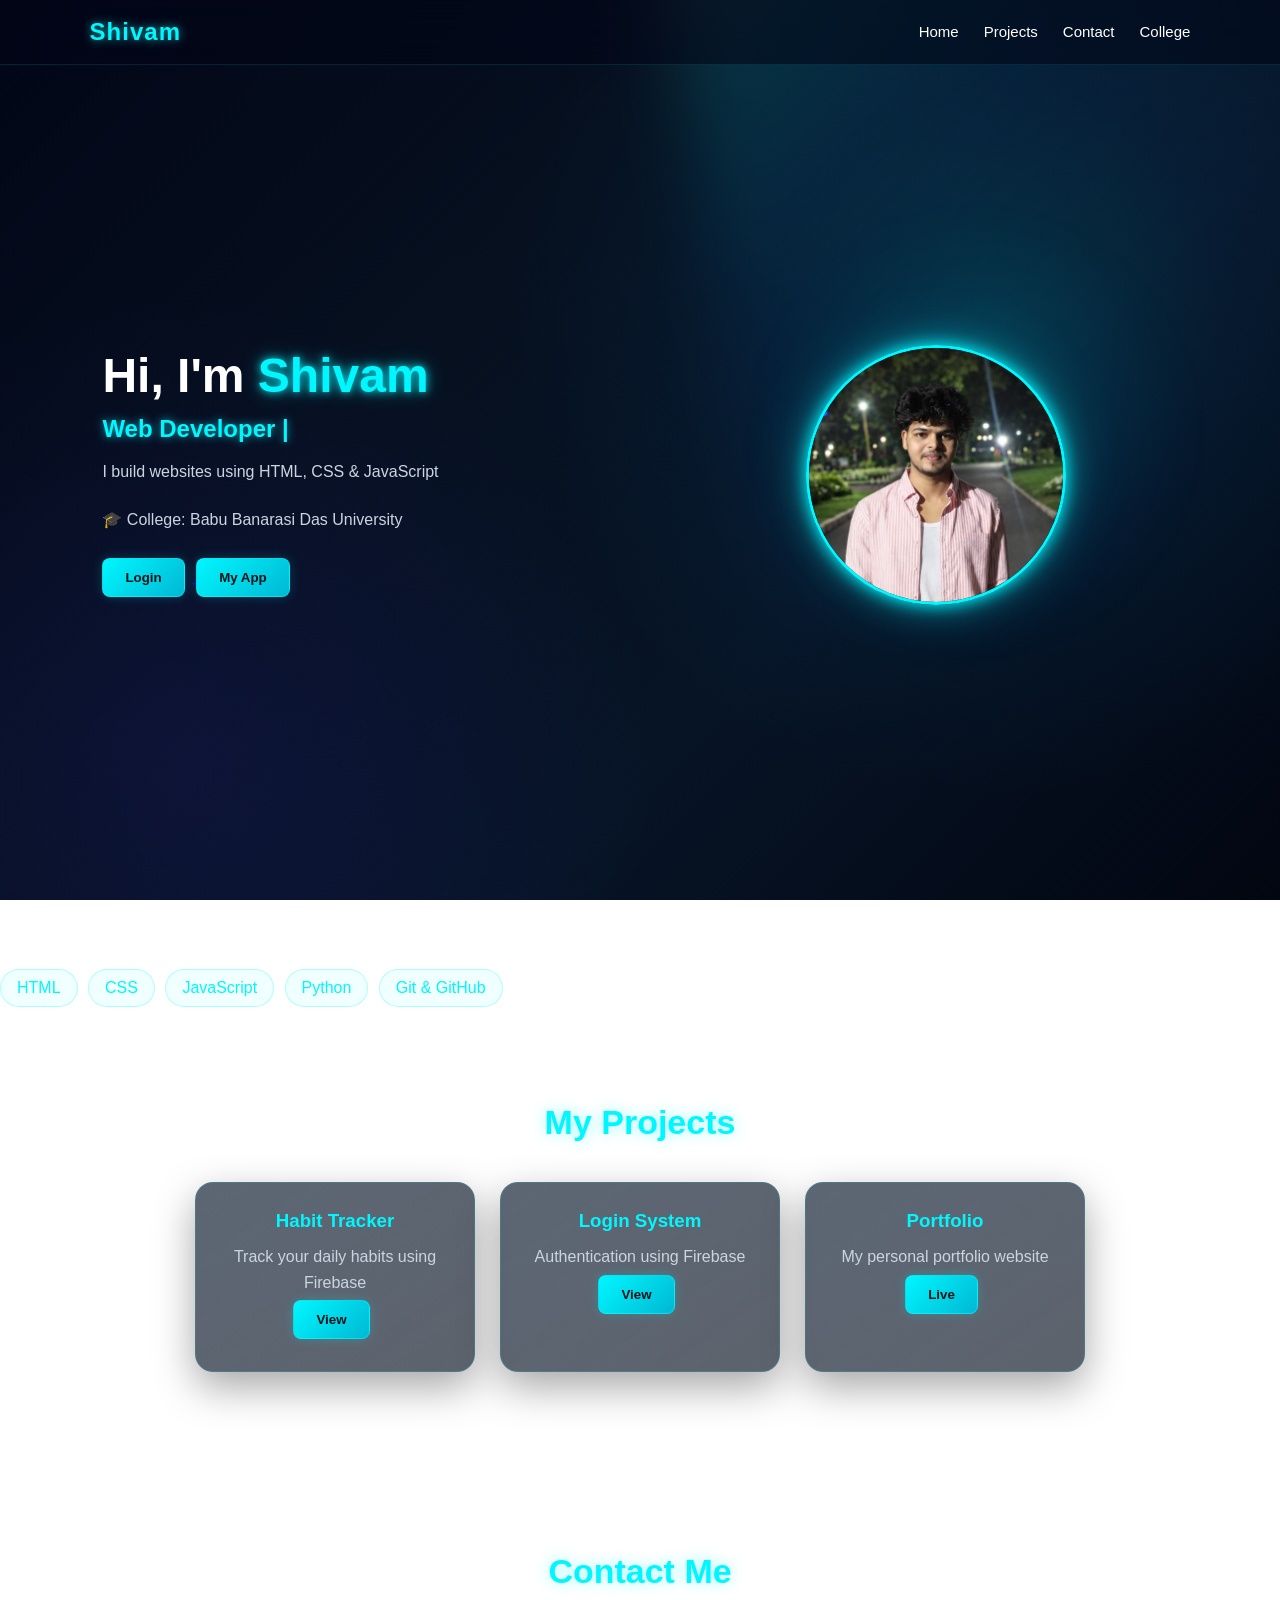
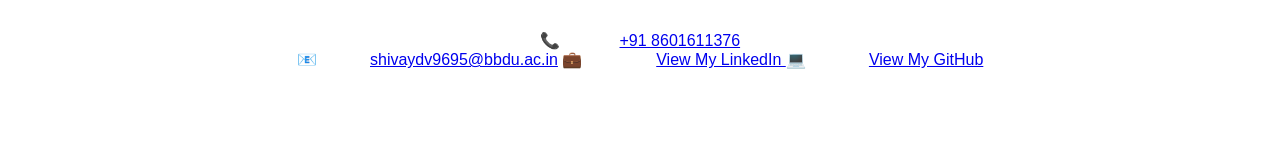
==== index.html @ fbb5cc44 "Add files via upload" ====
<!DOCTYPE html>
<html lang="en">

<head>
    <meta charset="UTF-8">
    <meta name="viewport" content="width=device-width, initial-scale=1.0">

    <title>Shivam Portfolio</title>

    <link rel="stylesheet" href="style.css">

    <link href="https://fonts.googleapis.com/css2?family=Poppins&display=swap"
          rel="stylesheet">
</head>

<body>

    <!-- NAVBAR -->
    <nav class="navbar">

        <h2>Shivam</h2>

        <ul>
            <li><a href="#home">Home</a></li>
            <li><a href="#projects">Projects</a></li>
            <li><a href="#contact">Contact</a></li>
            <li><a href="college.html">College</a></li>
        </ul> 
    </nav>


    <!-- HOME SECTION -->
    <div class="container" id="home">

        <!-- LEFT SIDE -->
        <div class="left">

            <h1>Hi, I'm <span>Shivam</span></h1>

            <h2 id="typing"></h2>

            <p>I build websites using HTML, CSS & JavaScript</p>
            <p>🎓 College: Babu Banarasi Das University</p>

            <a href="login.html">
                <button>Login</button>
            </a>

            <a href="habit.html">
                <button>My App</button>
            </a>

        </div>


        <!-- RIGHT SIDE -->
        <div class="right">

           <img src="profile.jpg.jpg" alt="Shivam Profile">

        </div>

    </div>

    <!-- SKILLS -->
<section class="skills">
    <h2>My Skills</h2>

    <div class="skill-list">
        <span>HTML</span>
        <span>CSS</span>
        <span>JavaScript</span>
        <span>Python</span>
        <span>Git & GitHub</span>
    </div>
</section>

    <!-- PROJECTS -->
    <section class="projects" id="projects">

        <h2>My Projects</h2>

        <div class="project-container">

            <div class="card">

                <h3>Habit Tracker</h3>

                <p>Track your daily habits using Firebase</p>

                <a href="habit.html">
                    <button>View</button>
                </a>

            </div>


            <div class="card">

                <h3>Login System</h3>

                <p>Authentication using Firebase</p>

                <a href="login.html">
                    <button>View</button>
                </a>

            </div>


            <div class="card">

                <h3>Portfolio</h3>

                <p>My personal portfolio website</p>

                <button>Live</button>

            </div>

        </div>

    </section>


    <!-- CONTACT -->
    <section id="contact" class="projects fade">

        <p>
           <h2>Contact Me</h2>

<p>
  📞 Phone:
  <a href="tel:+918601611376">+91 8601611376</a>
</p>

<p>
  📧 Email:
  <a href="maito">shivaydv9695@bbdu.ac.in</a>
  💼 LinkedIn:
  <a href="https://www.linkedin.com/in/shivam-yadav-23991b380?utm_source=share_via&utm_content=profile&utm_medium=member_android"
     target="_blank">
    View My LinkedIn
  </a>
  💻 GitHub:
  <a href="https://github.com/shivaydv9695-prog" target="_blank">
    View My GitHub
  </a>
</p> 
     </p>
    </section>


    <!-- JAVASCRIPT -->
    <script>

        let text = "Web Developer | B.Tech Student";
        let i = 0;

        function typing() {

            if (i < text.length) {

                document.getElementById("typing").innerHTML += text.charAt(i);

                i++;

                setTimeout(typing, 100);

            }

        }

        typing();


        // Scroll Animation

        const faders = document.querySelectorAll('.fade');

        window.addEventListener('scroll', () => {

            faders.forEach(el => {

                const top = el.getBoundingClientRect().top;

                if (top < window.innerHeight - 100) {

                    el.classList.add('show');

                }

            });

        });

    </script>

</body>

</html>
---- style.css ----
/* =========================================
   SHIVAM YADAV - PREMIUM PORTFOLIO
========================================= */

* {
  margin: 0;
  padding: 0;
  box-sizing: border-box;
}

html {
  scroll-behavior: smooth;
}

body {
  min-height: 100vh;
  font-family: Arial, sans-serif;
  color: #ffffff;
  overflow-x: hidden;

  /* Premium Navy Background */
  background:
    radial-gradient(
      circle at 78% 35%,
      rgba(0, 247, 255, 0.12) 0%,
      rgba(0, 153, 255, 0.06) 20%,
      transparent 42%
    ),
    radial-gradient(
      circle at 15% 85%,
      rgba(70, 40, 255, 0.10),
      transparent 35%
    ),
    linear-gradient(
      135deg,
      #020617 0%,
      #06101f 35%,
      #071426 65%,
      #020611 100%
    );

  background-attachment: fixed;
}


/* =========================================
   PREMIUM SPOTLIGHT
========================================= */

body::before {
  content: "";
  position: fixed;

  top: -180px;
  right: -80px;

  width: 650px;
  height: 750px;

  pointer-events: none;

  /*
     Light coming from top-right
     and focusing near profile photo
  */

  background: linear-gradient(
    145deg,
    rgba(255, 255, 255, 0.20) 0%,
    rgba(0, 247, 255, 0.13) 18%,
    rgba(0, 153, 255, 0.06) 38%,
    transparent 65%
  );

  filter: blur(35px);

  transform: rotate(-10deg);

  z-index: -1;
}


/* Soft glow behind profile */

body::after {
  content: "";
  position: fixed;

  width: 430px;
  height: 430px;

  right: 7%;
  top: 24%;

  border-radius: 50%;

  background: radial-gradient(
    circle,
    rgba(0, 247, 255, 0.15),
    rgba(0, 153, 255, 0.06) 40%,
    transparent 70%
  );

  filter: blur(25px);

  pointer-events: none;
  z-index: -1;

  animation: glowPulse 4s ease-in-out infinite alternate;
}


@keyframes glowPulse {

  from {
    opacity: 0.55;
    transform: scale(0.95);
  }

  to {
    opacity: 1;
    transform: scale(1.08);
  }

}


/* =========================================
   NAVBAR
========================================= */

.navbar {
  position: fixed;

  top: 0;
  left: 0;

  width: 100%;

  display: flex;
  align-items: center;
  justify-content: space-between;

  padding: 18px 7%;

  background: rgba(2, 6, 23, 0.58);

  backdrop-filter: blur(18px);
  -webkit-backdrop-filter: blur(18px);

  border-bottom: 1px solid rgba(0, 247, 255, 0.12);

  z-index: 1000;
}


.navbar h2 {
  color: #00f7ff;

  text-shadow:
    0 0 10px rgba(0, 247, 255, 0.7);

  letter-spacing: 1px;
}


.navbar ul {
  display: flex;
  align-items: center;

  gap: 25px;

  list-style: none;
}


.navbar a {
  color: #ffffff;

  text-decoration: none;

  font-size: 15px;

  transition: 0.3s;
}


.navbar a:hover {
  color: #00f7ff;

  text-shadow:
    0 0 10px rgba(0, 247, 255, 0.8);
}


/* =========================================
   HERO SECTION
========================================= */

.container {
  position: relative;

  min-height: 100vh;

  display: flex;
  align-items: center;
  justify-content: space-between;

  padding: 110px 8% 60px;
}


.left {
  width: 55%;

  position: relative;

  z-index: 2;
}


.right {
  width: 45%;

  display: flex;
  align-items: center;
  justify-content: center;

  position: relative;

  z-index: 2;
}


/* =========================================
   MAIN TEXT
========================================= */

.left h1 {
  font-size: 48px;

  margin-bottom: 12px;

  line-height: 1.15;
}


.left h1 span {
  color: #00f7ff;

  text-shadow:
    0 0 8px rgba(0, 247, 255, 0.9),
    0 0 20px rgba(0, 247, 255, 0.45);
}


.left h2 {
  font-size: 24px;

  margin-bottom: 15px;

  color: #f8fafc;
}


.left p {
  max-width: 620px;

  margin-bottom: 20px;

  color: #cbd5e1;

  line-height: 1.7;

  font-size: 16px;
}


#typing {
  color: #00f7ff;

  text-shadow:
    0 0 8px rgba(0, 247, 255, 0.7);
}


/* =========================================
   PROFILE PHOTO - ALWAYS CIRCLE
========================================= */

.profile-circle {
  position: relative;

  width: 285px;
  height: 285px;

  border-radius: 50%;

  overflow: hidden;

  flex-shrink: 0;

  border: 3px solid #00f7ff;

  background: #071426;

  box-shadow:
    0 0 12px rgba(0, 247, 255, 0.9),
    0 0 35px rgba(0, 247, 255, 0.40),
    0 0 80px rgba(0, 153, 255, 0.15);

  animation: profileFloat 4s ease-in-out infinite;

  transition: 0.4s;
}


/* Extra ring around profile */

.profile-circle::before {
  content: "";

  position: absolute;

  inset: -10px;

  border-radius: 50%;

  border: 1px solid rgba(0, 247, 255, 0.20);

  pointer-events: none;
}


.profile-circle img {
  width: 100%;
  height: 100%;

  display: block;

  object-fit: cover;

  border-radius: 50%;

  filter:
    brightness(1.05)
    contrast(1.05);
}


.profile-circle:hover {
  transform: scale(1.04);

  box-shadow:
    0 0 18px #00f7ff,
    0 0 45px rgba(0, 247, 255, 0.50),
    0 0 90px rgba(0, 153, 255, 0.20);
}


@keyframes profileFloat {

  0%,
  100% {
    transform: translateY(0);
  }

  50% {
    transform: translateY(-12px);
  }

}


/* =========================================
   BUTTONS
========================================= */

button {
  padding: 11px 22px;

  margin: 5px 7px 5px 0;

  border: 1px solid rgba(0, 247, 255, 0.5);

  border-radius: 8px;

  background: linear-gradient(
    135deg,
    #00f7ff,
    #00b8d4
  );

  color: #001316;

  font-weight: 700;

  cursor: pointer;

  transition: 0.3s;

  box-shadow:
    0 0 12px rgba(0, 247, 255, 0.20);
}


button:hover {
  transform: translateY(-3px);

  box-shadow:
    0 0 12px rgba(0, 247, 255, 0.8),
    0 0 30px rgba(0, 247, 255, 0.30);
}


/* =========================================
   SKILLS
========================================= */

.skills {
  margin-top: 35px;
}


.skills span {
  display: inline-block;

  padding: 9px 16px;

  margin: 6px 6px 6px 0;

  border-radius: 20px;

  color: #00f7ff;

  background:
    rgba(0, 247, 255, 0.06);

  border:
    1px solid rgba(0, 247, 255, 0.28);

  backdrop-filter: blur(8px);

  transition: 0.3s;
}


.skills span:hover {
  color: #001316;

  background: #00f7ff;

  transform: translateY(-3px);

  box-shadow:
    0 0 20px rgba(0, 247, 255, 0.45);
}


/* =========================================
   PROJECT SECTION
========================================= */

.projects {
  position: relative;

  padding: 90px 8%;

  text-align: center;
}


.projects h2 {
  margin-bottom: 40px;

  font-size: 34px;

  color: #00f7ff;

  text-shadow:
    0 0 15px rgba(0, 247, 255, 0.45);
}


.project-container {
  display: flex;

  justify-content: center;

  gap: 25px;

  flex-wrap: wrap;
}


/* =========================================
   GLASS CARDS
========================================= */

.card {
  width: 280px;

  padding: 27px;

  border-radius: 18px;

  background:
    linear-gradient(
      145deg,
      rgba(15, 30, 50, 0.68),
      rgba(5, 15, 30, 0.65)
    );

  backdrop-filter: blur(15px);
  -webkit-backdrop-filter: blur(15px);

  border:
    1px solid rgba(0, 247, 255, 0.14);

  box-shadow:
    0 15px 40px rgba(0, 0, 0, 0.35);

  transition: 0.35s;
}


.card:hover {
  transform:
    translateY(-10px);

  border-color:
    rgba(0, 247, 255, 0.50);

  box-shadow:
    0 15px 45px rgba(0, 0, 0, 0.45),
    0 0 30px rgba(0, 247, 255, 0.15);
}


.card h3 {
  color: #00f7ff;

  margin-bottom: 12px;
}


.card p {
  color: #cbd5e1;

  line-height: 1.6;
}


/* =========================================
   FADE EFFECT
========================================= */

.fade {
  opacity: 0;

  transform:
    translateY(30px);

  transition:
    opacity 0.8s ease,
    transform 0.8s ease;
}


.fade.show {
  opacity: 1;

  transform:
    translateY(0);
}


/* =========================================
   OLD CANVAS / BACKGROUND FIX
========================================= */

/*
  Purane canvas background ko hide kar diya
  taki black background wapas na aaye.
*/

#space,
#universe,
#dragon-bg {
  display: none !important;
}


/* =========================================
   MOBILE
========================================= */

@media (max-width: 768px) {

  .navbar {
    padding: 15px 18px;
  }


  .navbar h2 {
    font-size: 18px;
  }


  .navbar ul {
    gap: 10px;
  }


  .navbar a {
    font-size: 12px;
  }


  .container {
    flex-direction: column;

    justify-content: center;

    text-align: center;

    padding:
      120px 20px 60px;
  }


  .left,
  .right {
    width: 100%;
  }


  .left h1 {
    font-size: 37px;
  }


  .left h2 {
    font-size: 20px;
  }


  .left p {
    margin-left: auto;
    margin-right: auto;
  }


  .right {
    margin-top: 45px;
  }


  .profile-circle {
    width: 230px;
    height: 230px;
  }


  /* Spotlight follows profile on mobile */

  body::before {
    width: 450px;
    height: 550px;

    top: 300px;
    right: -170px;

    opacity: 0.75;
  }


  body::after {
    width: 320px;
    height: 320px;

    top: 55%;
    right: -80px;
  }


  .projects {
    padding:
      70px 20px;
  }


  .card {
    width: 100%;
    max-width: 330px;
  }

}
/* ===== FORCE SMALL CIRCLE PROFILE PHOTO ===== */

.right {
  width: 45%;
  display: flex;
  justify-content: center;
  align-items: center;
}

/* Tumhare current HTML me img direct .right ke andar ho
   tab bhi circle ban jayega */

.right img {
  width: 260px !important;
  height: 260px !important;

  max-width: 260px !important;

  object-fit: cover !important;
  object-position: center !important;

  border-radius: 50% !important;

  border: 3px solid #00f7ff;

  box-shadow:
    0 0 15px #00f7ff,
    0 0 35px rgba(0, 247, 255, 0.45),
    0 0 70px rgba(0, 247, 255, 0.18);

  animation: profileFloat 4s ease-in-out infinite;
}

@keyframes profileFloat {
  0%, 100% {
    transform: translateY(0);
  }

  50% {
    transform: translateY(-10px);
  }
}


/* Mobile */

@media (max-width: 768px) {

  .right {
    width: 100%;
    margin-top: 35px;
  }

  .right img {
    width: 210px !important;
    height: 210px !important;
    max-width: 210px !important;
  }

}
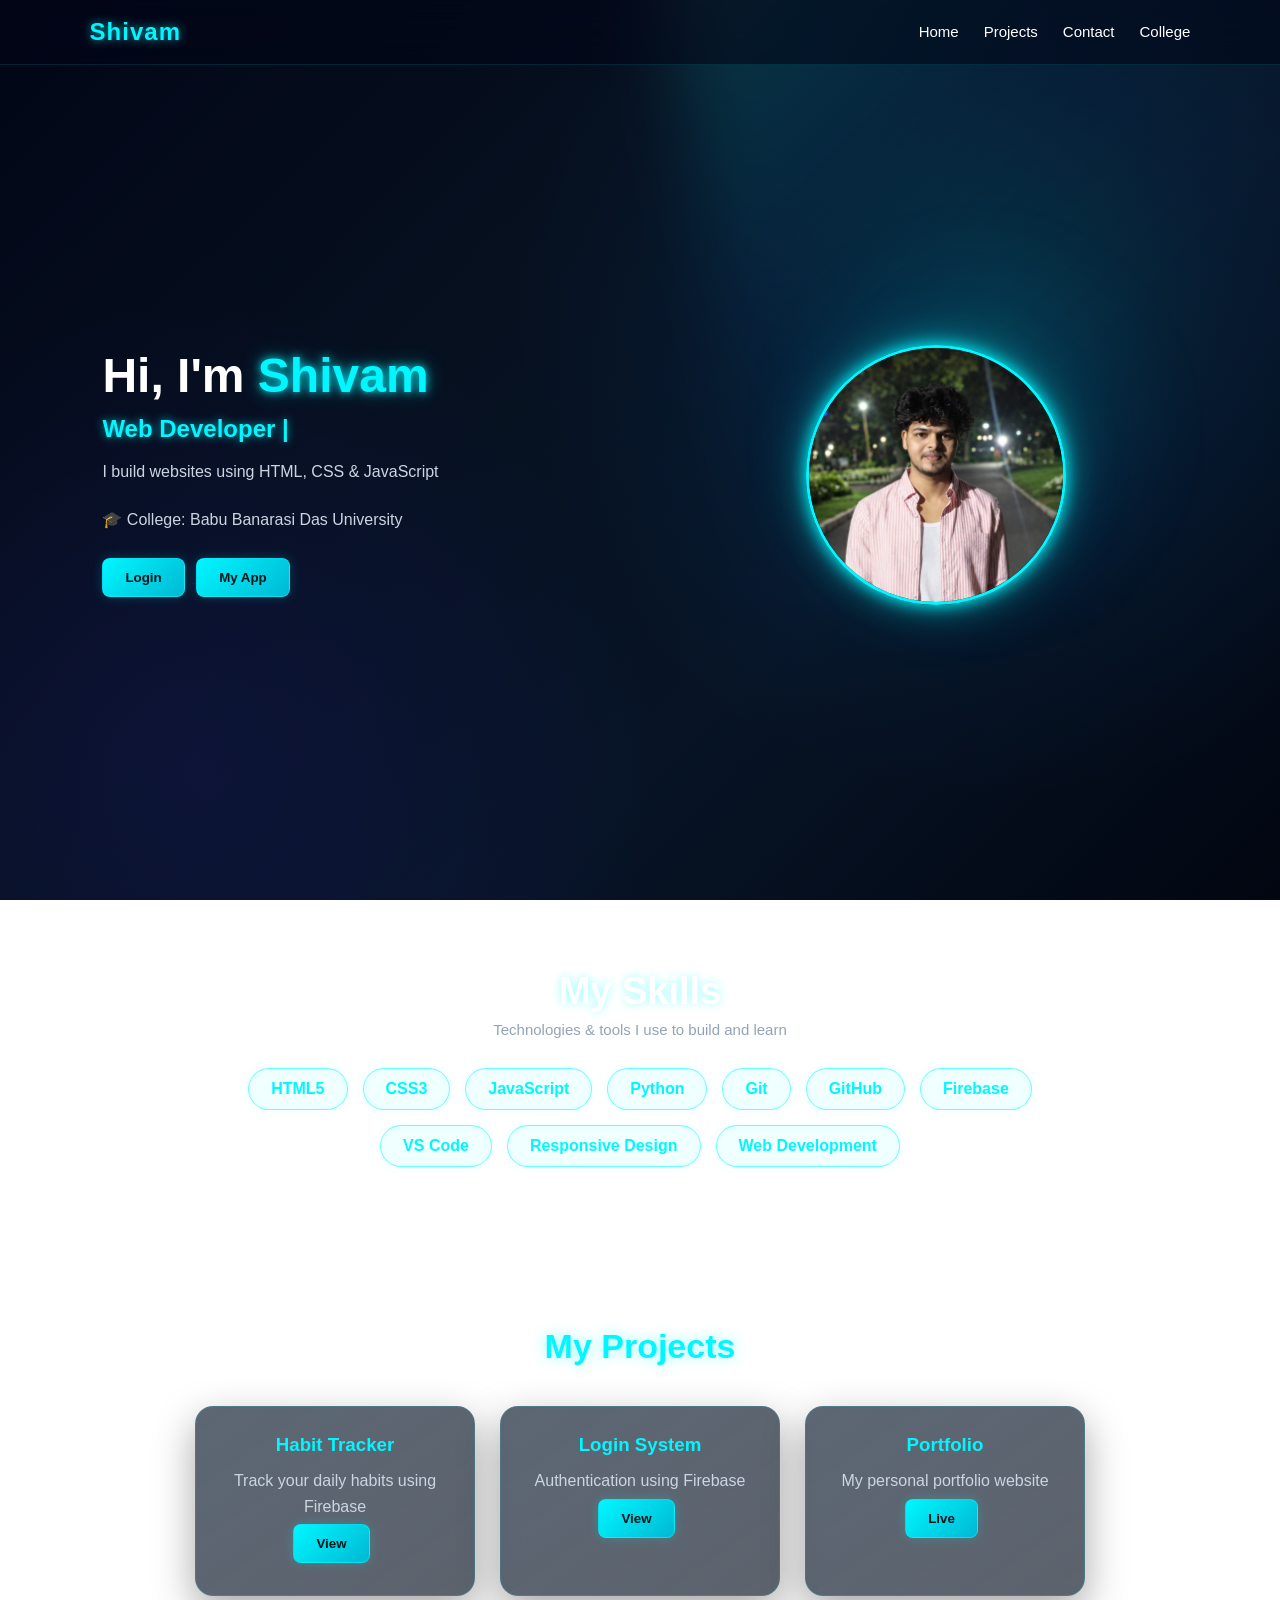
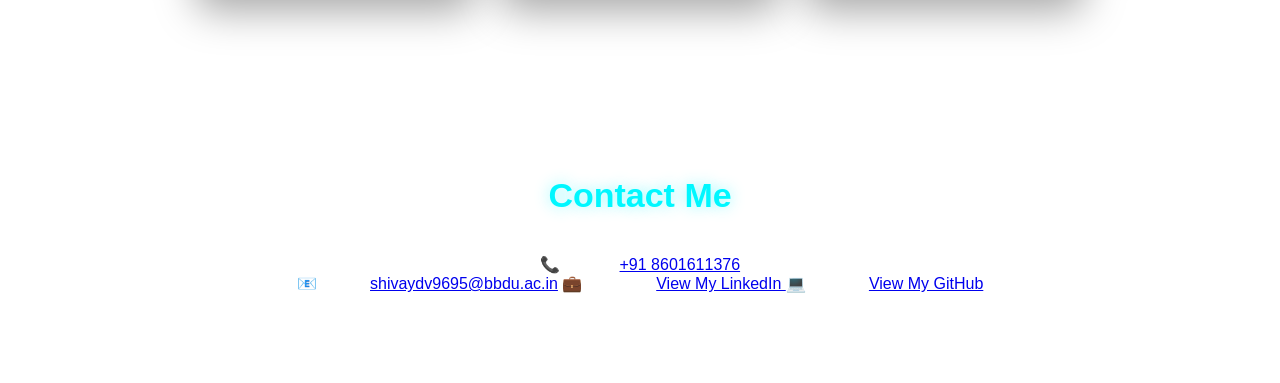
==== commit d9fca274: "Add files via upload" ====
--- a/index.html
+++ b/index.html
@@ -62,19 +62,30 @@
 
     </div>
 
-    <!-- SKILLS -->
+   
+    <!-- SKILLS SECTION -->
 <section class="skills">
+
     <h2>My Skills</h2>
 
+    <p class="skills-subtitle">
+        Technologies & tools I use to build and learn
+    </p>
+
     <div class="skill-list">
-        <span>HTML</span>
-        <span>CSS</span>
+        <span>HTML5</span>
+        <span>CSS3</span>
         <span>JavaScript</span>
         <span>Python</span>
-        <span>Git & GitHub</span>
+        <span>Git</span>
+        <span>GitHub</span>
+        <span>Firebase</span>
+        <span>VS Code</span>
+        <span>Responsive Design</span>
+        <span>Web Development</span>
     </div>
+
 </section>
-
     <!-- PROJECTS -->
     <section class="projects" id="projects">
 
--- a/style.css
+++ b/style.css
@@ -755,4 +755,161 @@
     max-width: 210px !important;
   }
 
+}
+/* ===== PROFILE SIZE + FULL HAIR FIX ===== */
+
+.right .profile-circle {
+    width: 310px !important;
+    height: 310px !important;
+
+    min-width: 310px !important;
+    min-height: 310px !important;
+
+    max-width: 310px !important;
+    max-height: 310px !important;
+
+    border-radius: 50% !important;
+    overflow: hidden !important;
+
+    border: 3px solid #00f7ff !important;
+
+    box-shadow:
+        0 0 12px #00f7ff,
+        0 0 30px rgba(0, 247, 255, 0.55),
+        0 0 60px rgba(0, 153, 255, 0.25) !important;
+}
+
+
+/* PHOTO POSITION */
+
+.right .profile-circle img {
+    width: 100% !important;
+    height: 100% !important;
+
+    object-fit: cover !important;
+
+    /* Hair ko zyada visible rakhega */
+    object-position: center 25% !important;
+
+    border-radius: 50% !important;
+}
+
+
+/* MOBILE */
+
+@media (max-width: 768px) {
+
+    .right .profile-circle {
+        width: 250px !important;
+        height: 250px !important;
+
+        min-width: 250px !important;
+        min-height: 250px !important;
+
+        max-width: 250px !important;
+        max-height: 250px !important;
+    }
+}
+/* =================================
+   PREMIUM CENTERED SKILLS SECTION
+================================= */
+
+.skills {
+    width: 100%;
+    padding: 70px 8%;
+    margin: 0 !important;
+
+    text-align: center;
+
+    display: flex;
+    flex-direction: column;
+    align-items: center;
+    justify-content: center;
+}
+
+.skills h2 {
+    font-size: 38px;
+    color: #ffffff;
+
+    margin-bottom: 8px;
+
+    text-align: center;
+
+    text-shadow:
+        0 0 10px rgba(0, 247, 255, 0.4);
+}
+
+.skills-subtitle {
+    color: #94a3b8;
+    font-size: 15px;
+
+    margin-bottom: 30px;
+}
+
+.skill-list {
+    width: 100%;
+    max-width: 900px;
+
+    display: flex;
+    justify-content: center;
+    align-items: center;
+    flex-wrap: wrap;
+
+    gap: 15px;
+}
+
+.skill-list span {
+    padding: 11px 22px;
+    margin: 0 !important;
+
+    border-radius: 30px;
+
+    color: #00f7ff;
+
+    background: rgba(0, 247, 255, 0.06);
+
+    border: 1px solid rgba(0, 247, 255, 0.55);
+
+    box-shadow:
+        inset 0 0 12px rgba(0, 247, 255, 0.05),
+        0 0 8px rgba(0, 247, 255, 0.08);
+
+    font-weight: 600;
+
+    transition: 0.3s ease;
+}
+
+.skill-list span:hover {
+    color: #001416;
+
+    background: #00f7ff;
+
+    transform: translateY(-5px);
+
+    box-shadow:
+        0 0 10px #00f7ff,
+        0 0 25px rgba(0, 247, 255, 0.5);
+}
+
+
+/* MOBILE */
+
+@media (max-width: 768px) {
+
+    .skills {
+        padding: 50px 20px;
+    }
+
+    .skills h2 {
+        font-size: 30px;
+    }
+
+    .skill-list {
+        gap: 10px;
+    }
+
+    .skill-list span {
+        padding: 9px 15px;
+        font-size: 14px;
+    }
 }
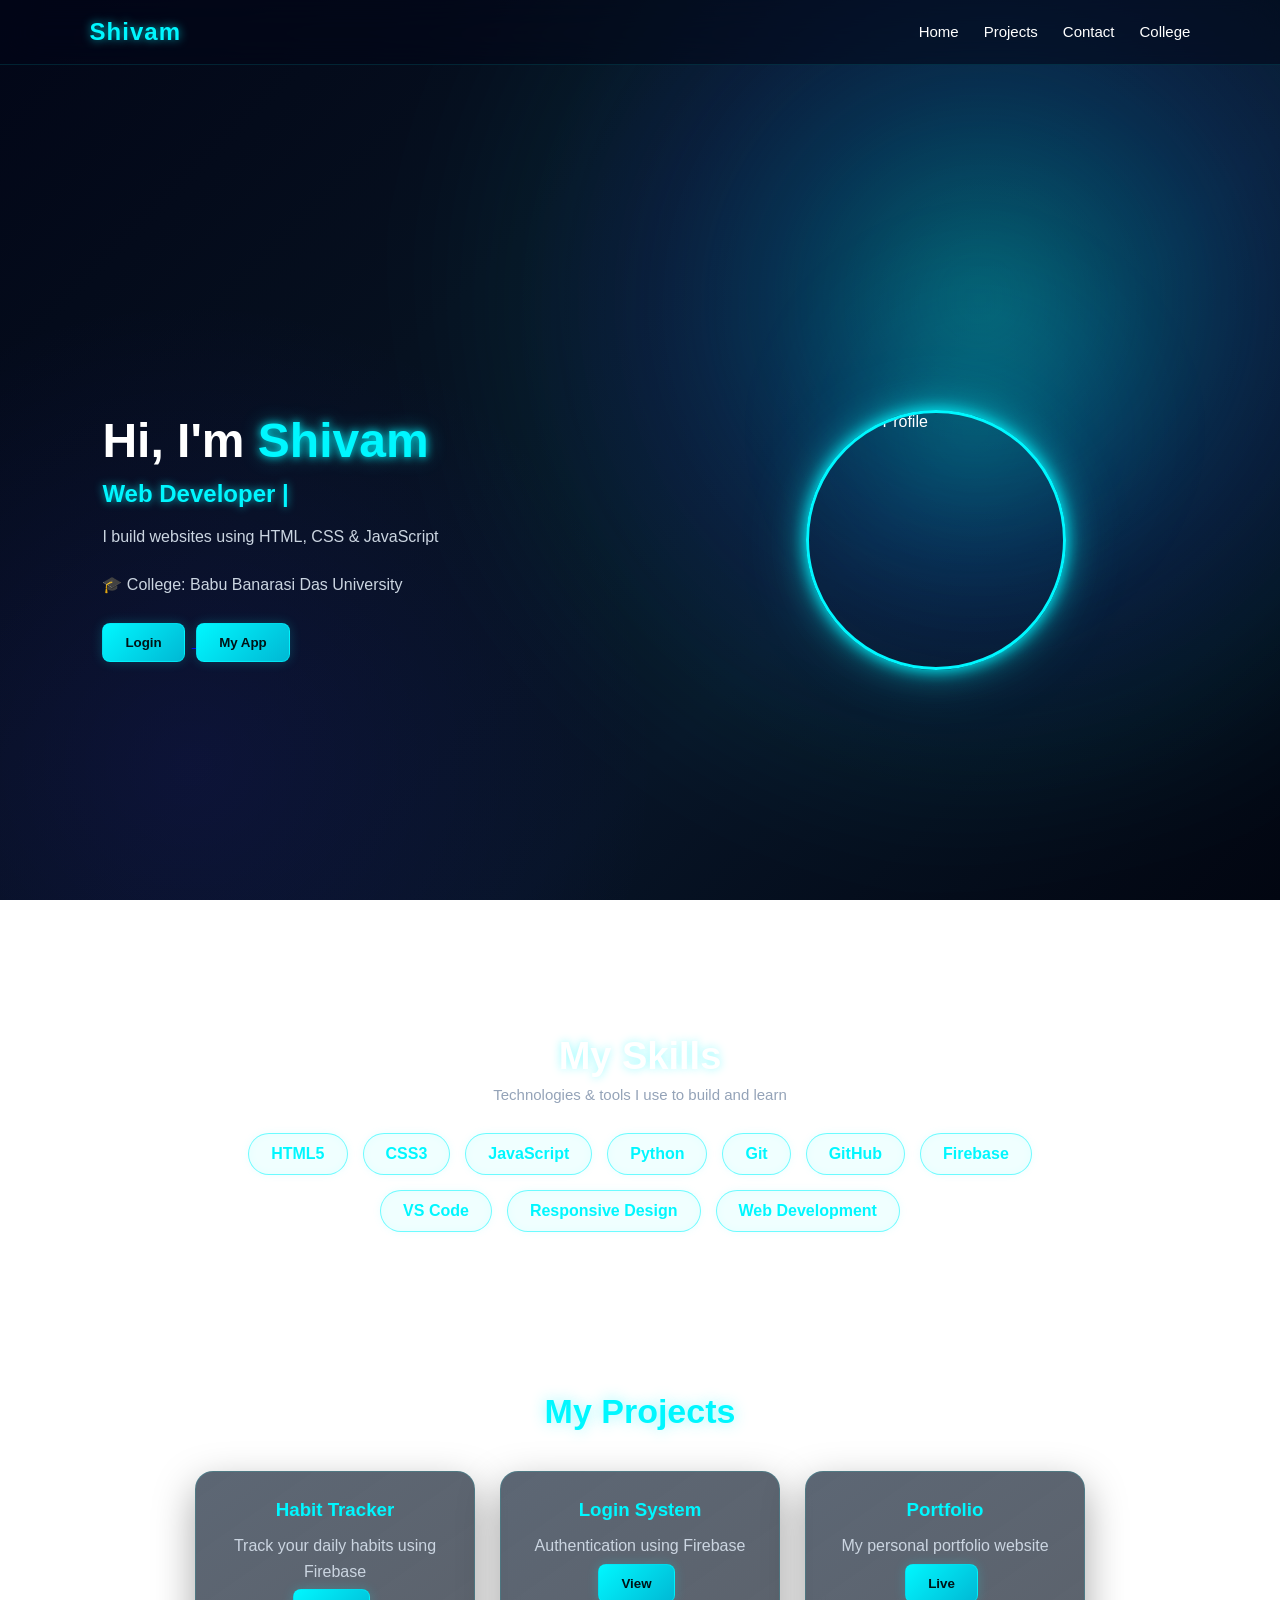
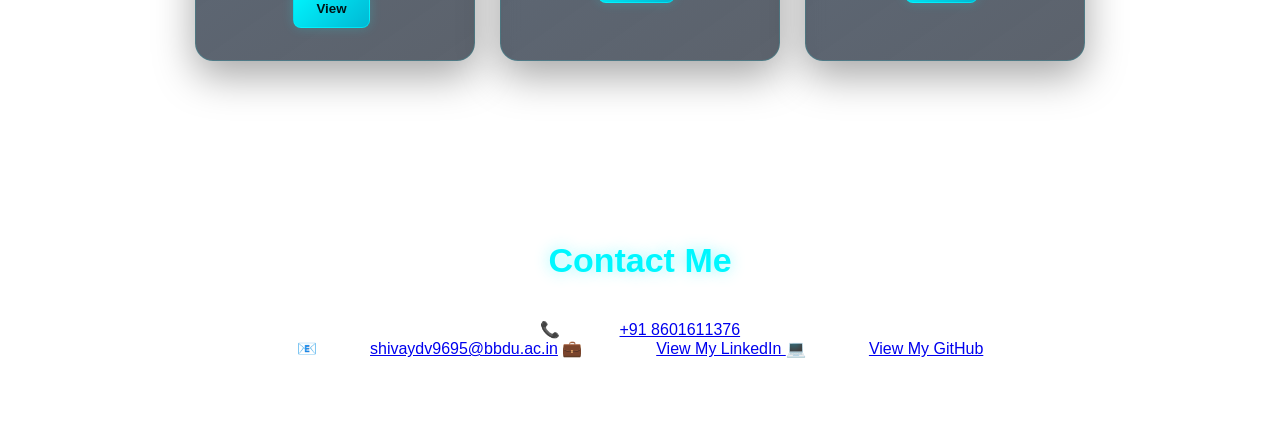
==== commit 5c60ca9d: "Add files via upload" ====
--- a/index.html
+++ b/index.html
@@ -56,7 +56,7 @@
         <!-- RIGHT SIDE -->
         <div class="right">
 
-           <img src="profile.jpg.jpg" alt="Shivam Profile">
+           <img src="profile.jpg.png" alt="Shivam Profile">
 
         </div>
 
--- a/style.css
+++ b/style.css
@@ -912,4 +912,47 @@
         padding: 9px 15px;
         font-size: 14px;
     }
+}
+/* =====================================
+   CINEMATIC CORNER SPOTLIGHT
+   Existing background stays unchanged
+===================================== */
+
+body::before {
+    content: "";
+    position: fixed;
+
+    /* Light source: top-right corner */
+    top: -250px;
+    right: -250px;
+
+    width: 1100px;
+    height: 1100px;
+
+    /* Soft cyan/blue light spreading across site */
+    background: radial-gradient(
+        ellipse at center,
+        rgba(0, 247, 255, 0.28) 0%,
+        rgba(0, 174, 255, 0.18) 22%,
+        rgba(37, 99, 235, 0.10) 42%,
+        rgba(0, 247, 255, 0.04) 58%,
+        transparent 75%
+    );
+
+    filter: blur(35px);
+
+    pointer-events: none;
+
+    z-index: 0;
+}
+
+/* Keep website content above spotlight */
+
+.navbar,
+.container,
+.skills,
+.projects,
+#contact {
+    position: relative;
+    z-index: 1;
 }
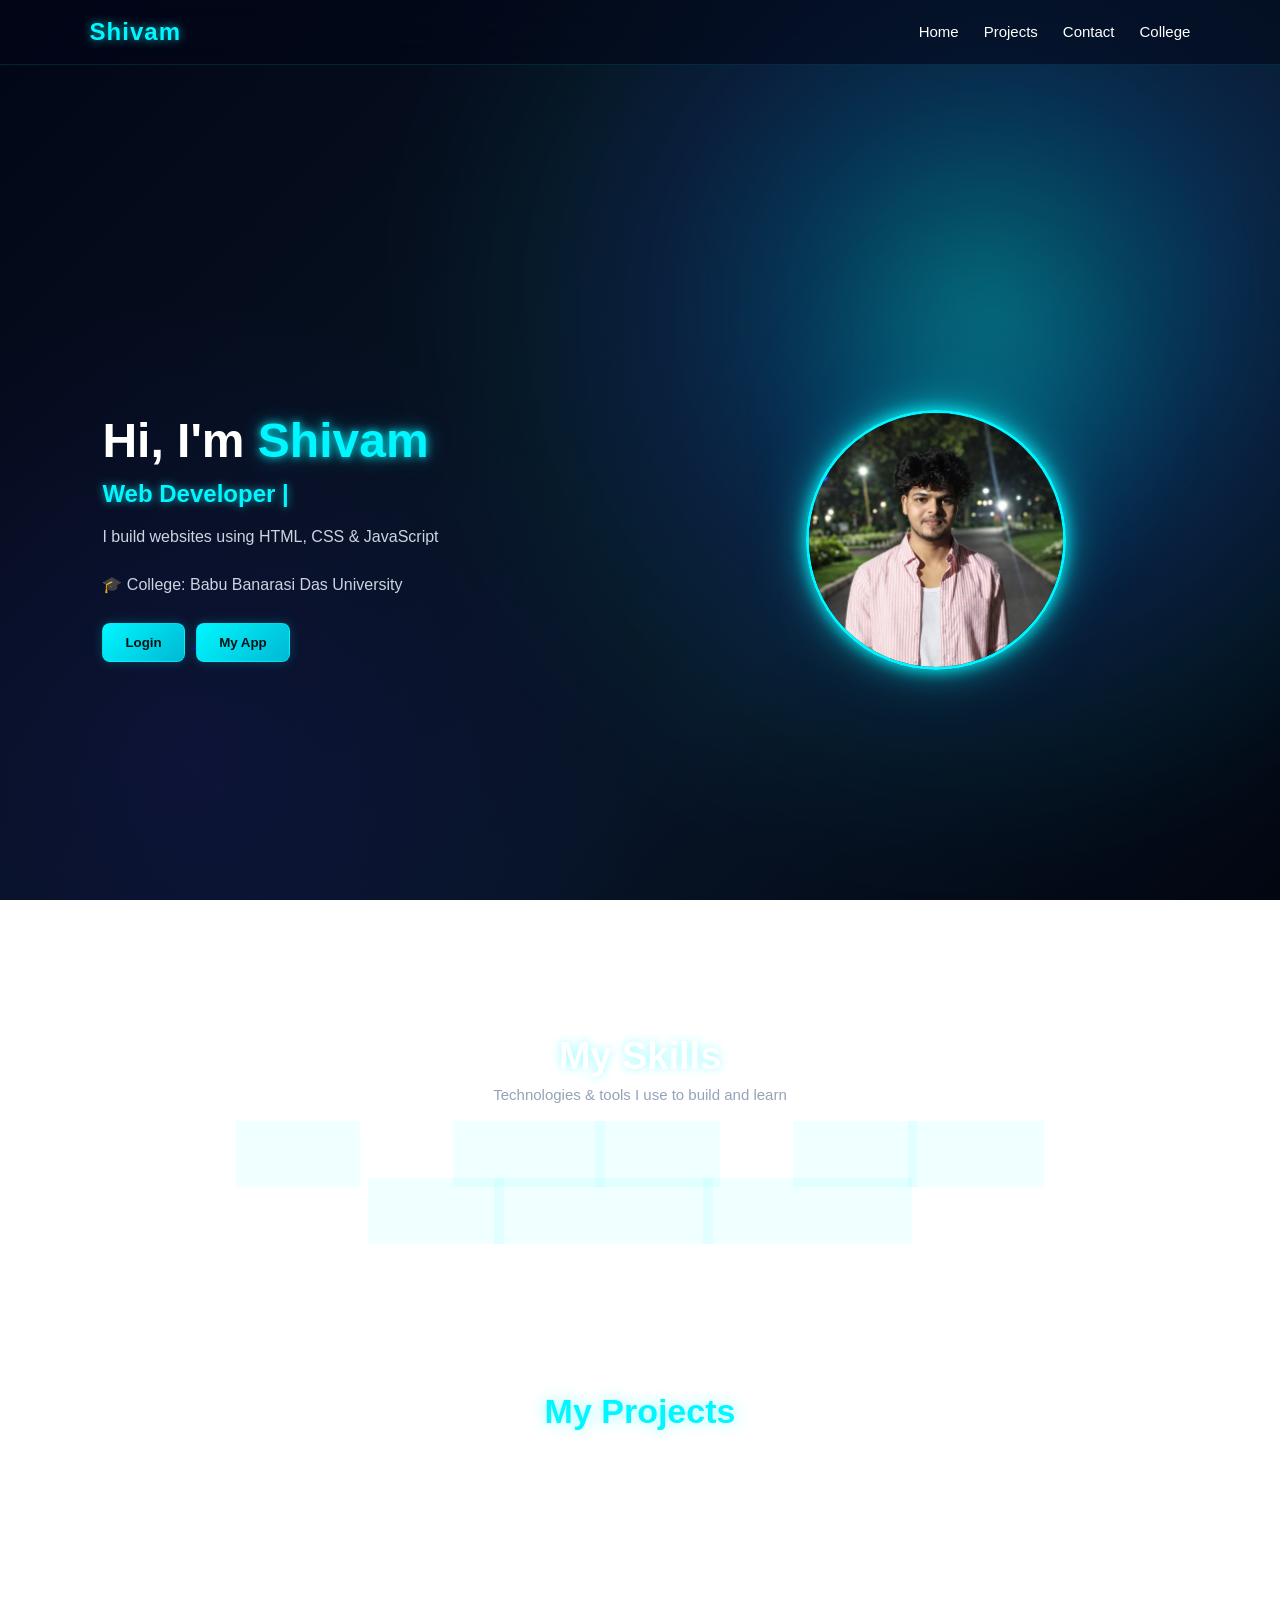
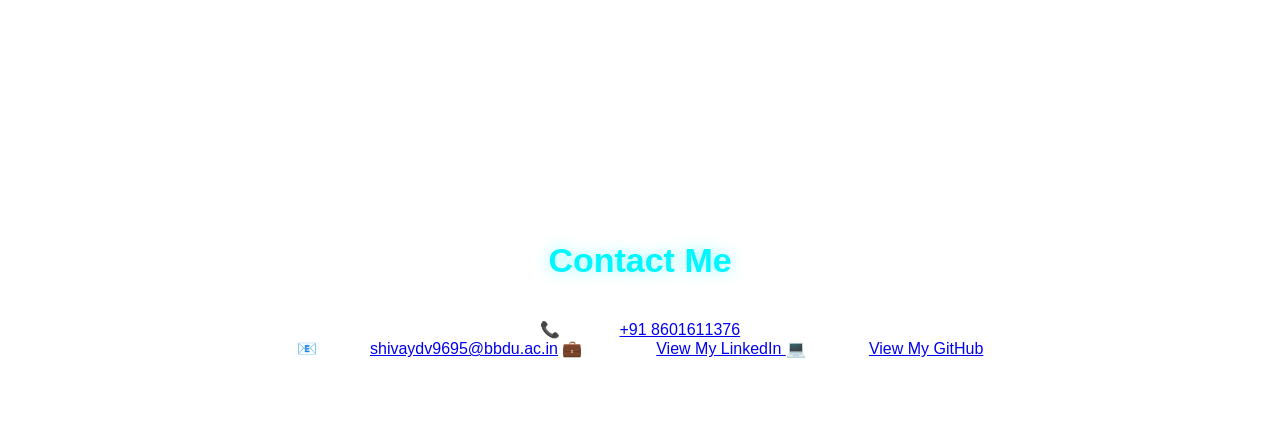
==== commit 1610acc4: "Add files via upload" ====
--- a/index.html
+++ b/index.html
@@ -56,7 +56,7 @@
         <!-- RIGHT SIDE -->
         <div class="right">
 
-           <img src="profile.jpg.png" alt="Shivam Profile">
+           <img src="profile.jpg.jpg" alt="Shivam Profile">
 
         </div>
 
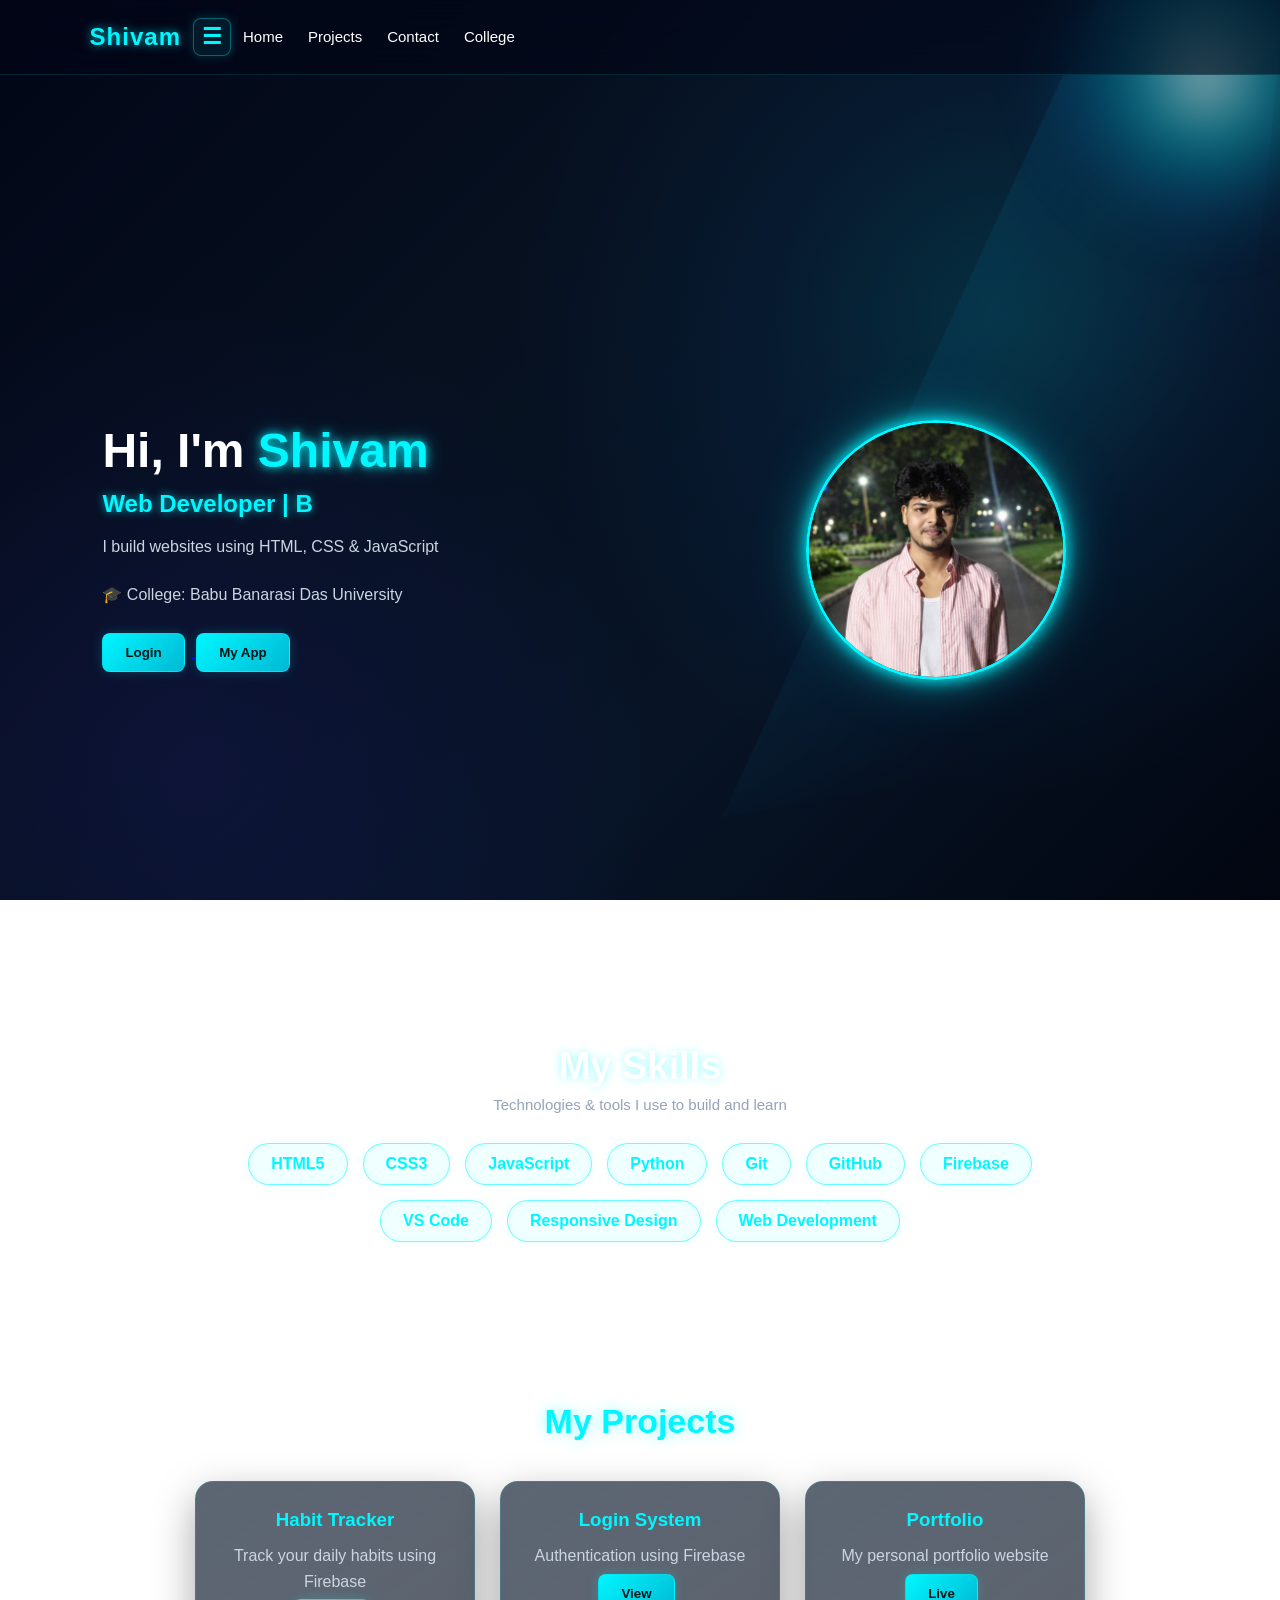
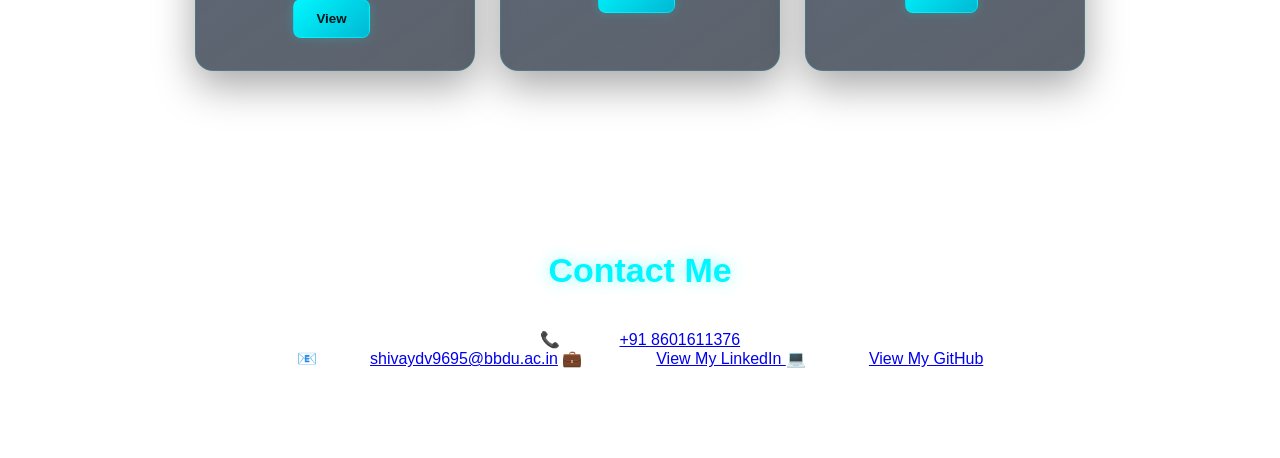
==== commit 94cee37c: "Add files via upload" ====
--- a/index.html
+++ b/index.html
@@ -18,7 +18,23 @@
     <!-- NAVBAR -->
     <nav class="navbar">
 
-        <h2>Shivam</h2>
+        <div class="brand-area">
+
+    <h2>Shivam</h2>
+
+    <button class="menu-btn" onclick="toggleMenu()">☰</button>
+
+    <div class="premium-menu" id="premiumMenu">
+
+        <a href="#home">🏠 Home</a>
+        <a href="#skills">💻 My Skills</a>
+        <a href="#projects">🚀 My Projects</a>
+        <a href="college.html">🎓 College</a>
+        <a href="habit.html">📱 My App</a>
+        <a href="login.html">🔐 Login</a>
+        <a href="#contact">📩 Contact</a>
+
+    </div>
 
         <ul>
             <li><a href="#home">Home</a></li>
@@ -208,5 +224,34 @@
     </script>
 
 </body>
-
+<script>
+function toggleMenu() {
+    document
+        .getElementById("premiumMenu")
+        .classList.toggle("show");
+}
+
+/* menu option click karne par menu close */
+document.querySelectorAll(".premium-menu a").forEach(item => {
+    item.addEventListener("click", () => {
+        document
+            .getElementById("premiumMenu")
+            .classList.remove("show");
+    });
+});
+
+/* menu ke bahar click karne par close */
+document.addEventListener("click", function(event) {
+
+    const menu = document.getElementById("premiumMenu");
+    const button = document.querySelector(".menu-btn");
+
+    if (
+        !menu.contains(event.target) &&
+        !button.contains(event.target)
+    ) {
+        menu.classList.remove("show");
+    }
+});
+</script>
 </html>
--- a/style.css
+++ b/style.css
@@ -913,40 +913,76 @@
         font-size: 14px;
     }
 }
-/* =====================================
-   CINEMATIC CORNER SPOTLIGHT
-   Existing background stays unchanged
-===================================== */
+/* =========================================
+   CINEMATIC CORNER → PHOTO SPOTLIGHT
+========================================= */
 
 body::before {
     content: "";
     position: fixed;
 
-    /* Light source: top-right corner */
-    top: -250px;
-    right: -250px;
-
-    width: 1100px;
-    height: 1100px;
-
-    /* Soft cyan/blue light spreading across site */
+    /* light starts outside TOP-RIGHT corner */
+    top: -180px;
+    right: -120px;
+
+    width: 900px;
+    height: 950px;
+
+    /* CONE / SPOTLIGHT BEAM */
+    background: linear-gradient(
+        135deg,
+        rgba(255,255,255,0.32) 0%,
+        rgba(0,247,255,0.24) 18%,
+        rgba(0,174,255,0.14) 38%,
+        rgba(0,174,255,0.06) 55%,
+        transparent 72%
+    );
+
+    /* beam shape */
+    clip-path: polygon(
+        88% 0%,
+        100% 0%,
+        70% 100%,
+        15% 100%
+    );
+
+    filter: blur(28px);
+
+    pointer-events: none;
+    z-index: 0;
+
+    opacity: 0.9;
+}
+
+
+/* LIGHT SOURCE IN CORNER */
+
+body::after {
+    content: "";
+    position: fixed;
+
+    top: -100px;
+    right: -100px;
+
+    width: 350px;
+    height: 350px;
+
     background: radial-gradient(
-        ellipse at center,
-        rgba(0, 247, 255, 0.28) 0%,
-        rgba(0, 174, 255, 0.18) 22%,
-        rgba(37, 99, 235, 0.10) 42%,
-        rgba(0, 247, 255, 0.04) 58%,
-        transparent 75%
+        circle,
+        rgba(255,255,255,0.65) 0%,
+        rgba(0,247,255,0.35) 25%,
+        rgba(0,174,255,0.12) 50%,
+        transparent 72%
     );
 
-    filter: blur(35px);
+    filter: blur(25px);
 
     pointer-events: none;
-
     z-index: 0;
 }
 
-/* Keep website content above spotlight */
+
+/* WEBSITE CONTENT ABOVE LIGHT */
 
 .navbar,
 .container,
@@ -955,4 +991,94 @@
 #contact {
     position: relative;
     z-index: 1;
+}
+/* ===== PREMIUM 3 LINE MENU ===== */
+
+.brand-area {
+    display: flex;
+    align-items: center;
+    gap: 12px;
+    position: relative;
+}
+
+.brand-area h2 {
+    margin: 0;
+}
+
+.menu-btn {
+    width: 38px;
+    height: 38px;
+    padding: 0;
+    margin: 0;
+
+    display: flex;
+    justify-content: center;
+    align-items: center;
+
+    font-size: 22px;
+    color: #00f7ff;
+
+    background: rgba(0, 247, 255, 0.08);
+    border: 1px solid rgba(0, 247, 255, 0.35);
+    border-radius: 8px;
+
+    cursor: pointer;
+}
+
+.menu-btn:hover {
+    background: rgba(0, 247, 255, 0.18);
+    box-shadow: 0 0 15px rgba(0, 247, 255, 0.4);
+}
+
+
+/* DROPDOWN */
+
+.premium-menu {
+    position: absolute;
+
+    top: 52px;
+    left: 0;
+
+    width: 230px;
+
+    padding: 12px;
+
+    background: rgba(2, 6, 23, 0.96);
+    backdrop-filter: blur(20px);
+
+    border: 1px solid rgba(0, 247, 255, 0.25);
+    border-radius: 15px;
+
+    box-shadow:
+        0 15px 40px rgba(0,0,0,0.5),
+        0 0 25px rgba(0,247,255,0.12);
+
+    display: none;
+
+    z-index: 9999;
+}
+
+.premium-menu.show {
+    display: block;
+}
+
+.premium-menu a {
+    display: block;
+
+    padding: 12px 15px;
+    margin: 3px 0;
+
+    color: white;
+    text-decoration: none;
+
+    border-radius: 8px;
+
+    transition: 0.25s;
+}
+
+.premium-menu a:hover {
+    color: #00f7ff;
+    background: rgba(0,247,255,0.10);
+
+    padding-left: 20px;
 }
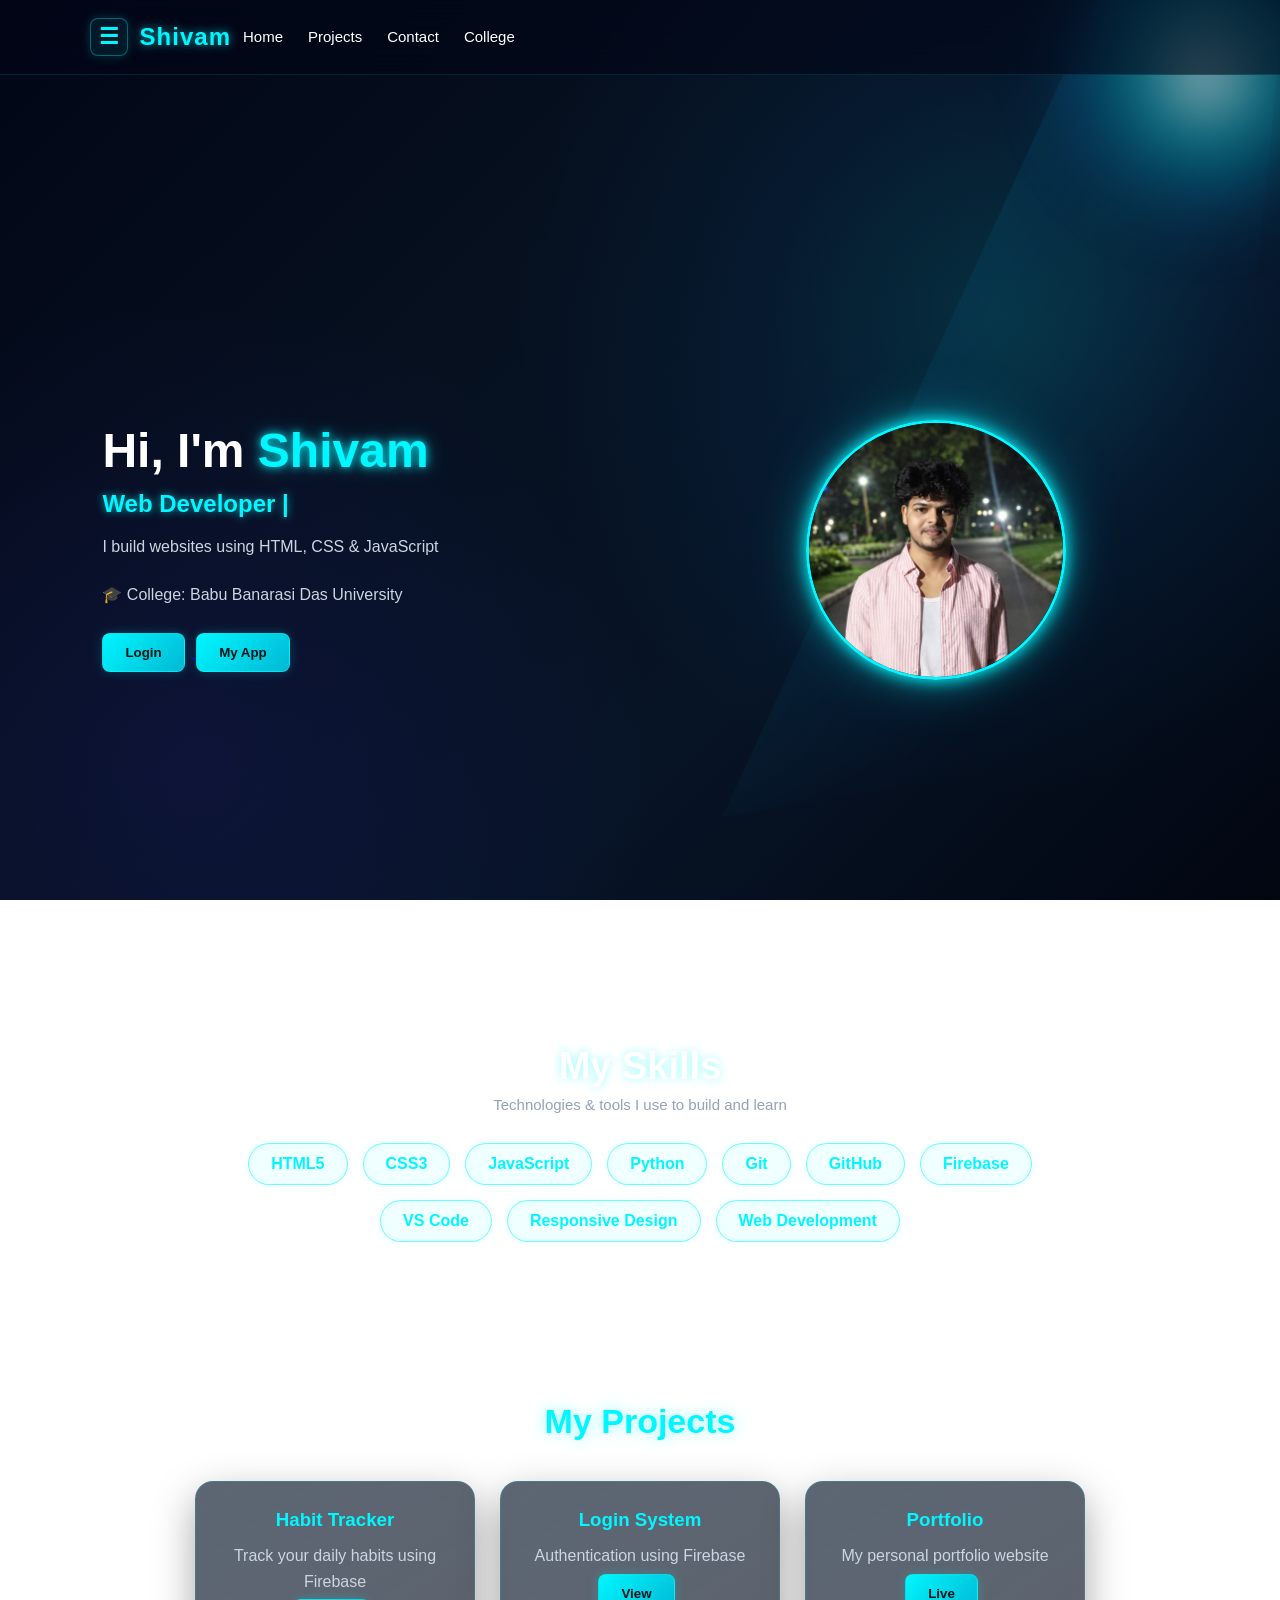
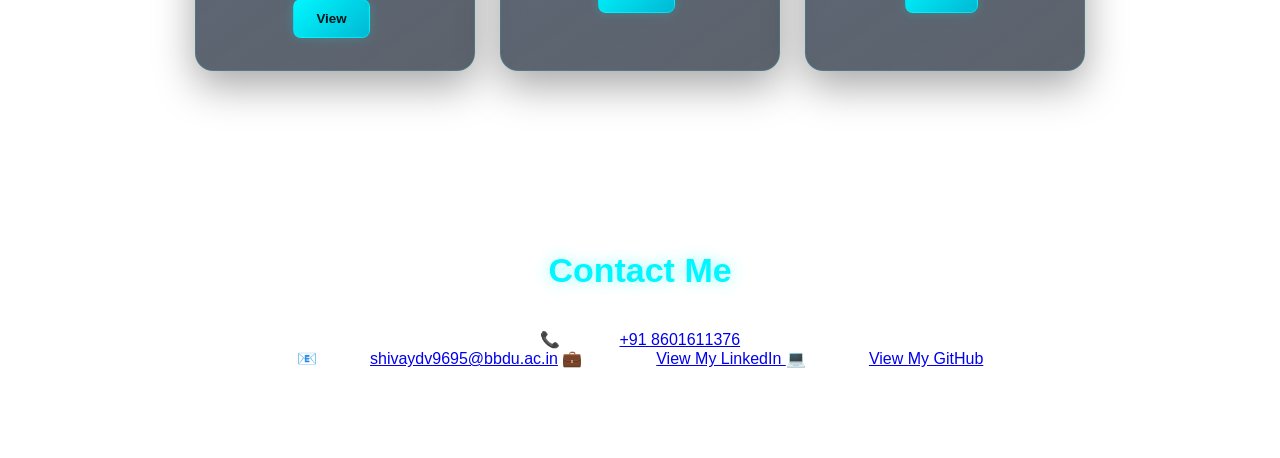
==== commit bfe8d737: "Add files via upload" ====
--- a/index.html
+++ b/index.html
@@ -20,12 +20,11 @@
 
         <div class="brand-area">
 
+    <button class="menu-btn" onclick="toggleMenu()">☰</button>
+
     <h2>Shivam</h2>
 
-    <button class="menu-btn" onclick="toggleMenu()">☰</button>
-
     <div class="premium-menu" id="premiumMenu">
-
         <a href="#home">🏠 Home</a>
         <a href="#skills">💻 My Skills</a>
         <a href="#projects">🚀 My Projects</a>
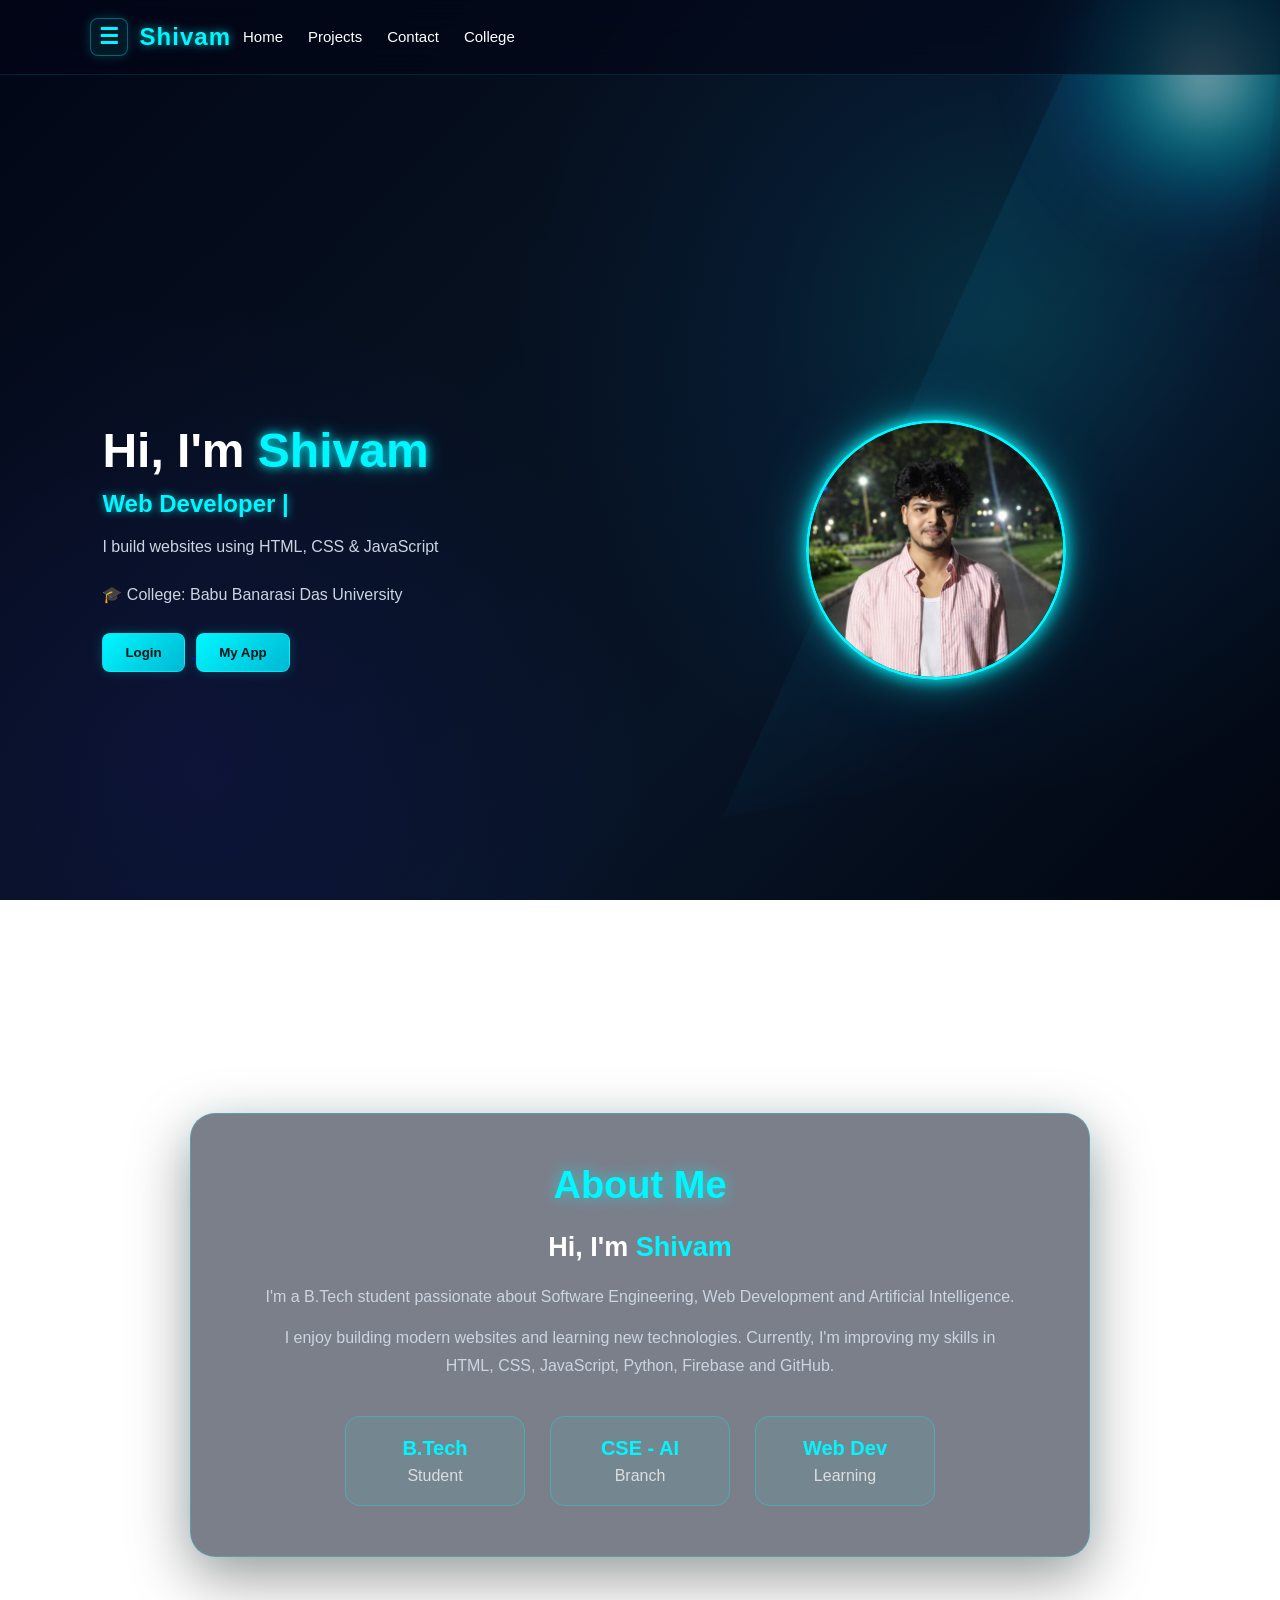
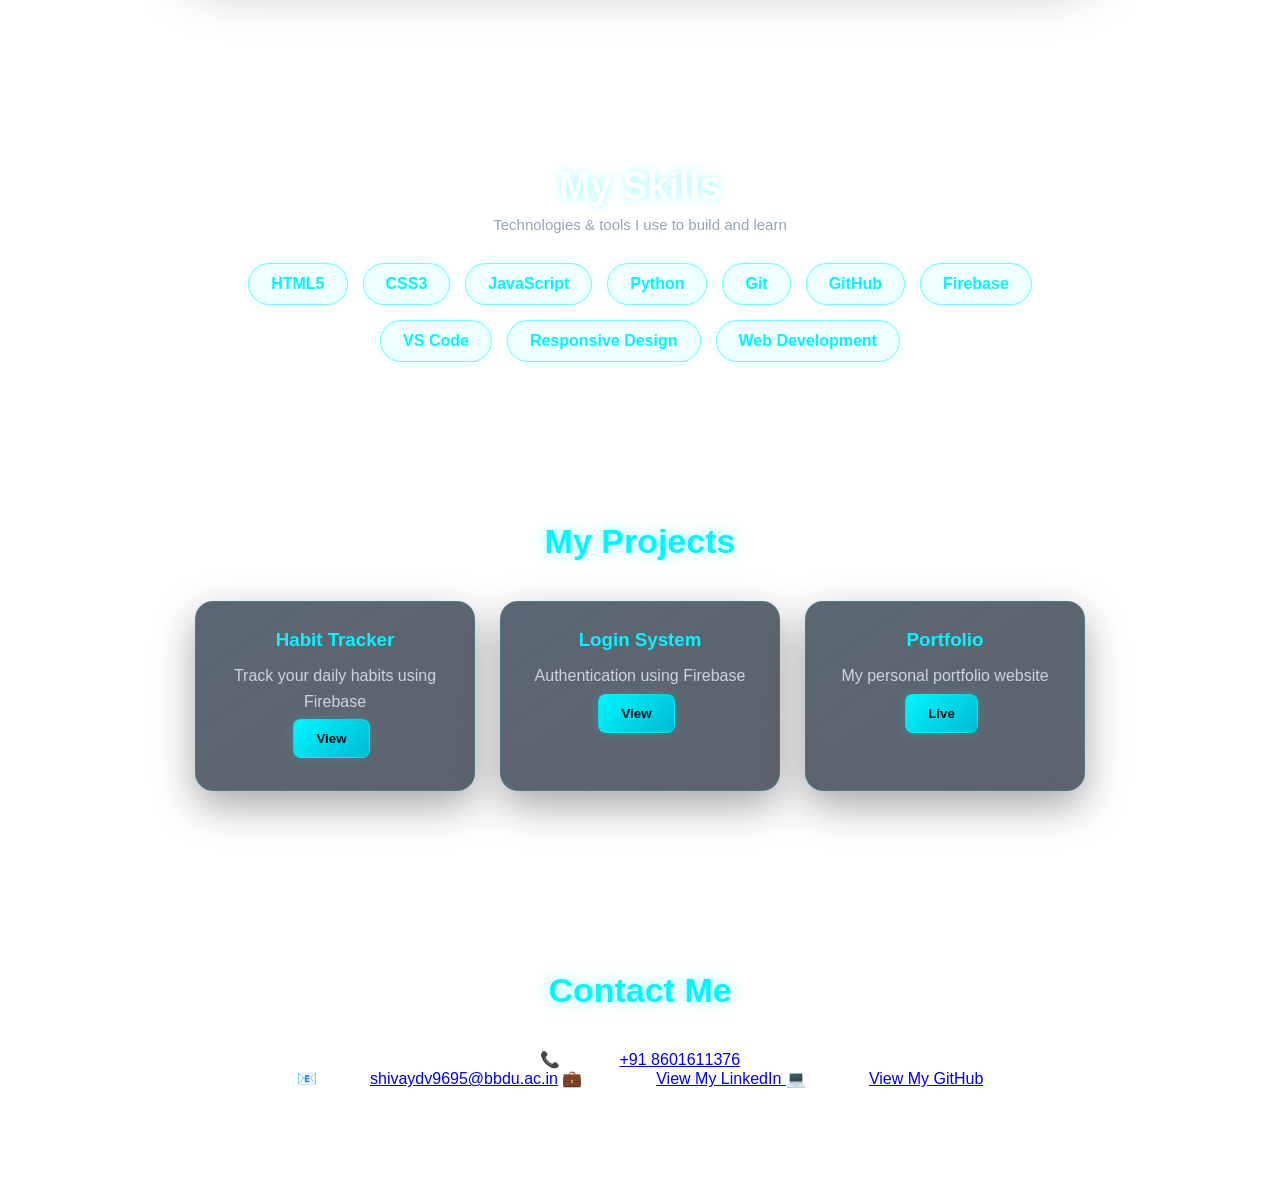
==== commit 0e908223: "Add files via upload" ====
--- a/index.html
+++ b/index.html
@@ -77,7 +77,49 @@
 
     </div>
 
-   
+   <!-- ================= ABOUT ME ================= -->
+
+<section class="about" id="about">
+
+    <div class="about-box">
+
+        <h2>About Me</h2>
+
+        <h3>Hi, I'm <span>Shivam</span></h3>
+
+        <p>
+            I'm a B.Tech student passionate about Software Engineering,
+            Web Development and Artificial Intelligence.
+        </p>
+
+        <p>
+            I enjoy building modern websites and learning new technologies.
+            Currently, I'm improving my skills in HTML, CSS, JavaScript,
+            Python, Firebase and GitHub.
+        </p>
+
+        <div class="about-info">
+
+            <div>
+                <strong>B.Tech</strong>
+                <span>Student</span>
+            </div>
+
+            <div>
+                <strong>CSE - AI</strong>
+                <span>Branch</span>
+            </div>
+
+            <div>
+                <strong>Web Dev</strong>
+                <span>Learning</span>
+            </div>
+
+        </div>
+
+    </div>
+
+</section>
     <!-- SKILLS SECTION -->
 <section class="skills">
 
--- a/style.css
+++ b/style.css
@@ -1081,4 +1081,110 @@
     background: rgba(0,247,255,0.10);
 
     padding-left: 20px;
+}
+/* ==============================
+   ABOUT ME
+================================ */
+
+.about {
+    min-height: 80vh;
+    display: flex;
+    justify-content: center;
+    align-items: center;
+    padding: 80px 8%;
+}
+
+.about-box {
+    width: 900px;
+    max-width: 100%;
+
+    padding: 50px;
+
+    text-align: center;
+
+    background: rgba(15, 23, 42, 0.55);
+    backdrop-filter: blur(15px);
+
+    border: 1px solid rgba(0, 247, 255, 0.25);
+    border-radius: 25px;
+
+    box-shadow:
+        0 20px 60px rgba(0,0,0,.4),
+        0 0 30px rgba(0,247,255,.08);
+}
+
+.about-box h2 {
+    font-size: 38px;
+    color: #00f7ff;
+    margin-bottom: 25px;
+
+    text-shadow: 0 0 15px rgba(0,247,255,.6);
+}
+
+.about-box h3 {
+    font-size: 27px;
+    margin-bottom: 20px;
+}
+
+.about-box h3 span {
+    color: #00f7ff;
+}
+
+.about-box p {
+    color: #cbd5e1;
+    line-height: 1.8;
+    margin: 12px auto;
+    max-width: 750px;
+}
+
+.about-info {
+    display: flex;
+    justify-content: center;
+    gap: 25px;
+    margin-top: 35px;
+    flex-wrap: wrap;
+}
+
+.about-info div {
+    width: 180px;
+    padding: 20px;
+
+    background: rgba(0,247,255,.06);
+    border: 1px solid rgba(0,247,255,.3);
+    border-radius: 15px;
+
+    transition: .3s;
+}
+
+.about-info div:hover {
+    transform: translateY(-7px);
+
+    box-shadow:
+        0 0 20px rgba(0,247,255,.25);
+}
+
+.about-info strong {
+    display: block;
+    color: #00f7ff;
+    font-size: 20px;
+    margin-bottom: 7px;
+}
+
+.about-info span {
+    color: #ddd;
+}
+
+@media(max-width:768px){
+
+    .about {
+        padding: 60px 20px;
+    }
+
+    .about-box {
+        padding: 30px 20px;
+    }
+
+    .about-box h2 {
+        font-size: 30px;
+    }
 }
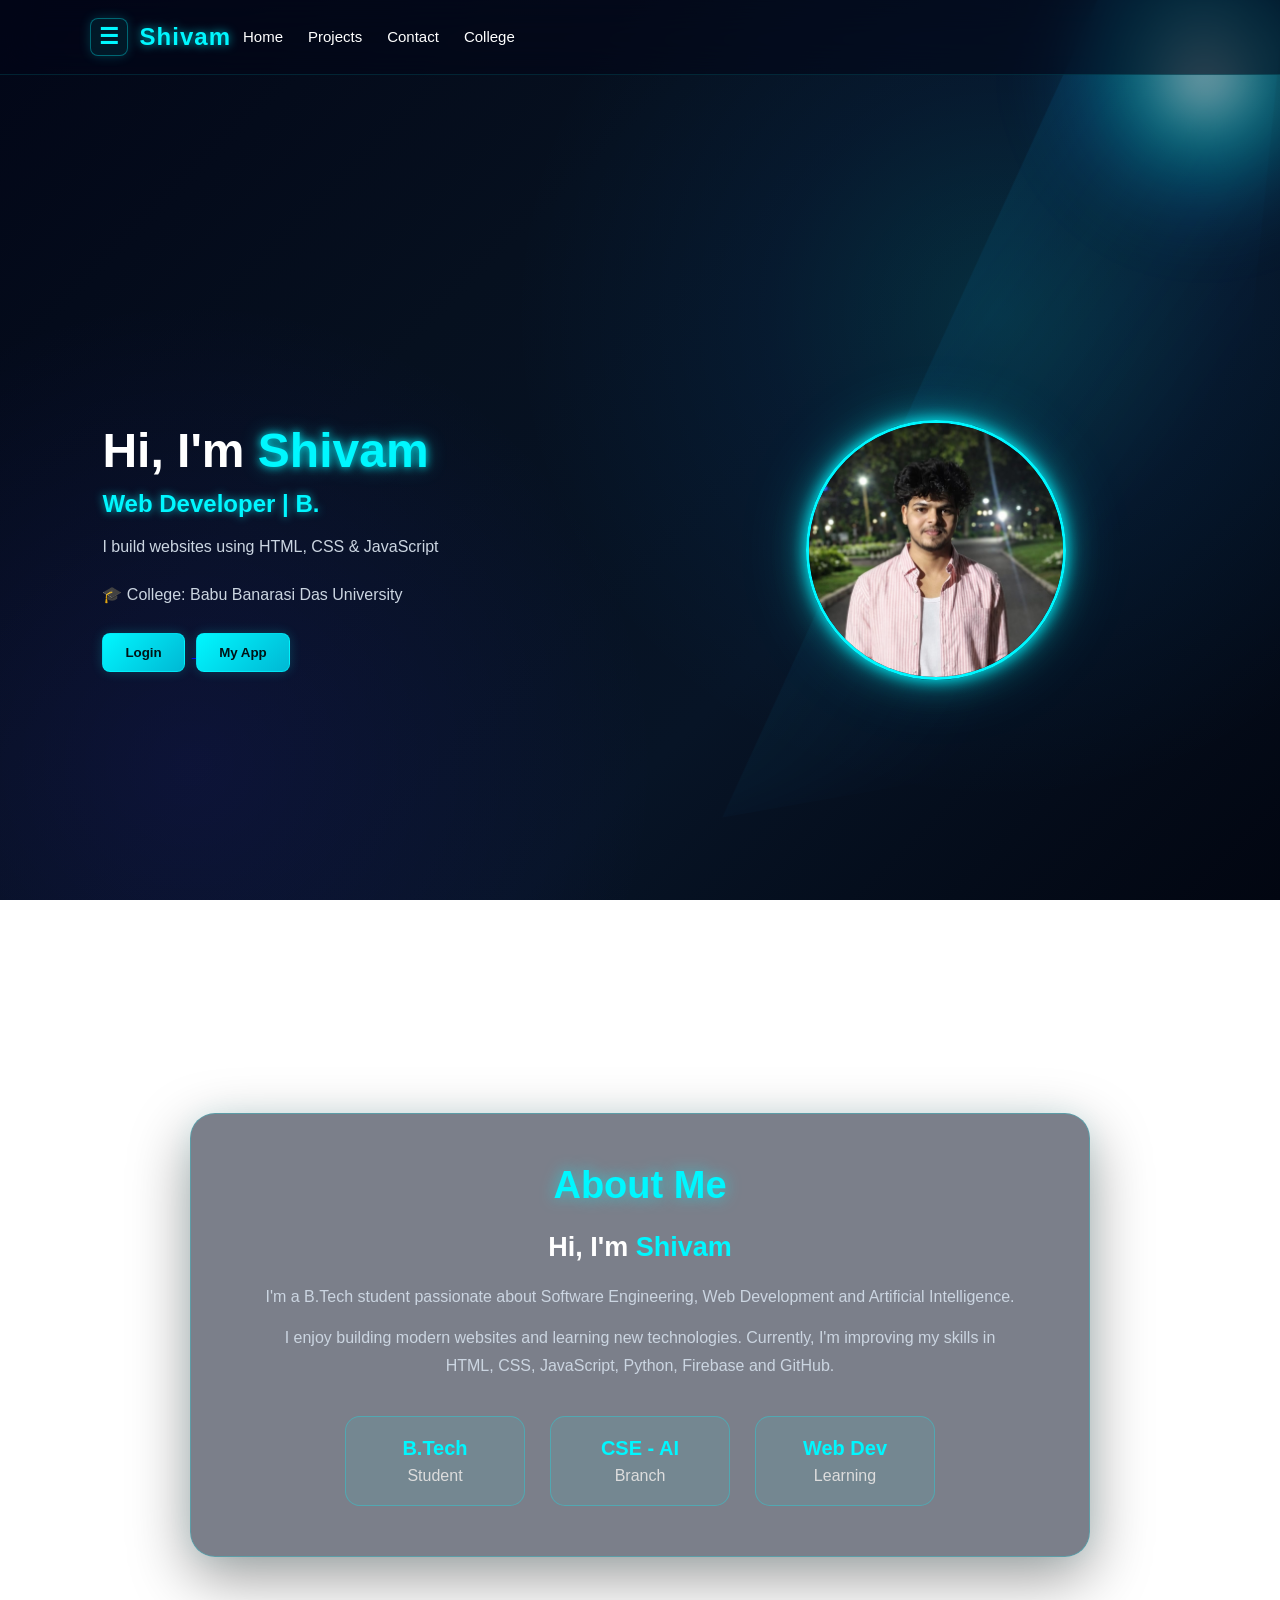
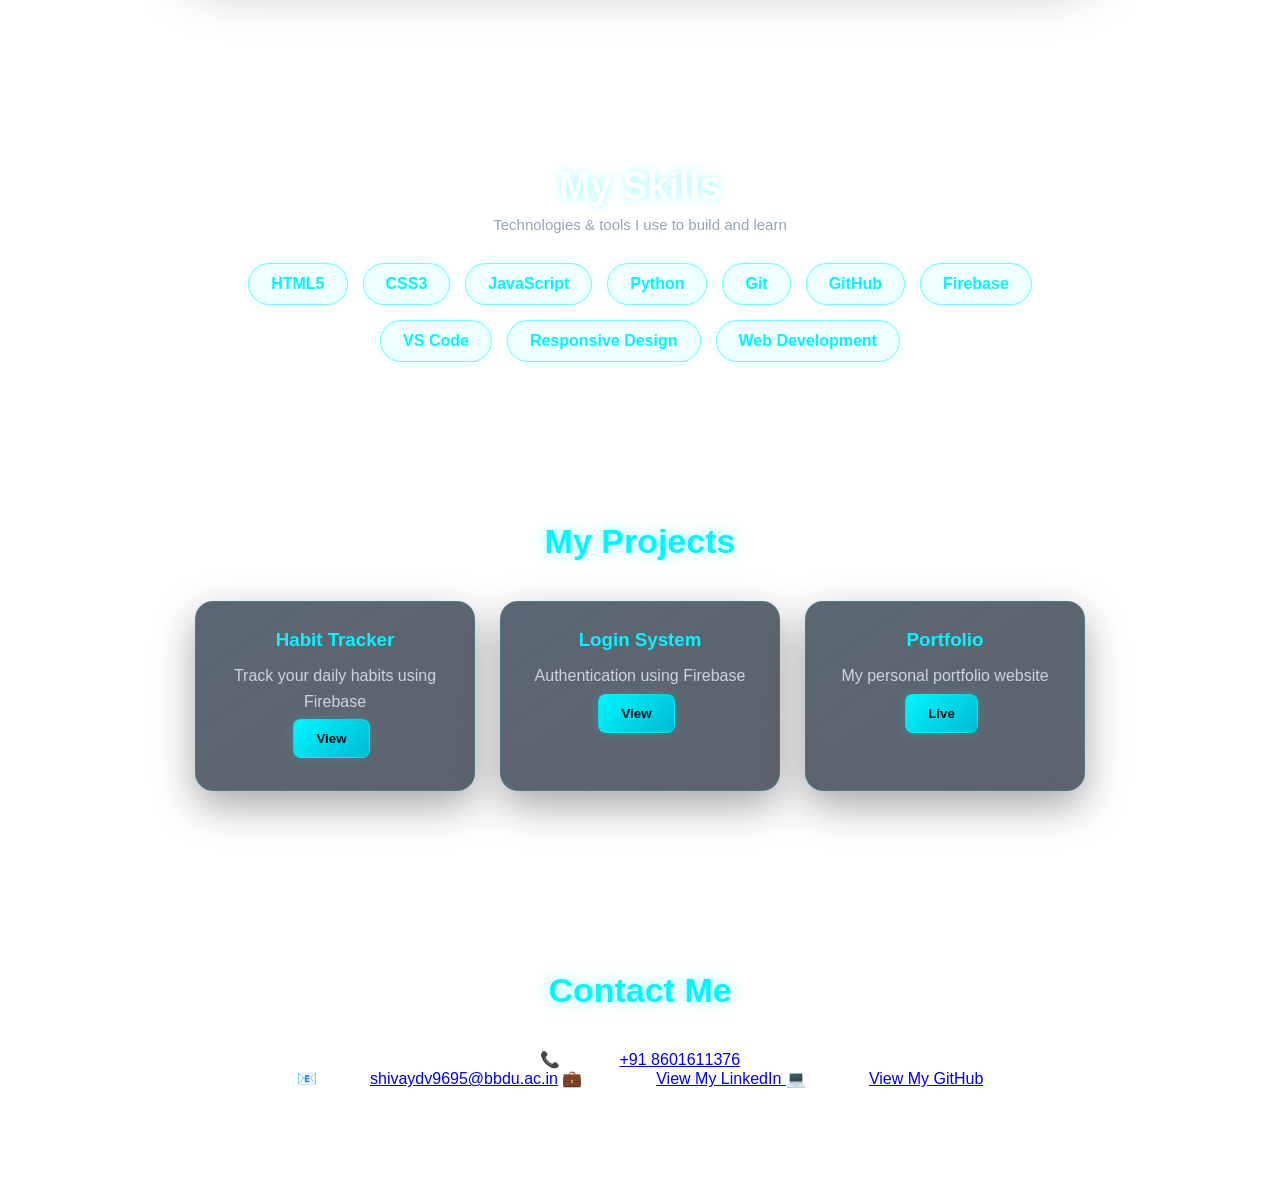
==== commit 639b530a: "Add files via upload" ====
--- a/index.html
+++ b/index.html
@@ -11,10 +11,14 @@
 
     <link href="https://fonts.googleapis.com/css2?family=Poppins&display=swap"
           rel="stylesheet">
+
+    <link rel="manifest" href="manifest.json">
+    <meta name="theme-color" content="#00c8ff">
+    <link rel="icon" href="icons/icon-192.png">
+
 </head>
 
 <body>
-
     <!-- NAVBAR -->
     <nav class="navbar">
 
